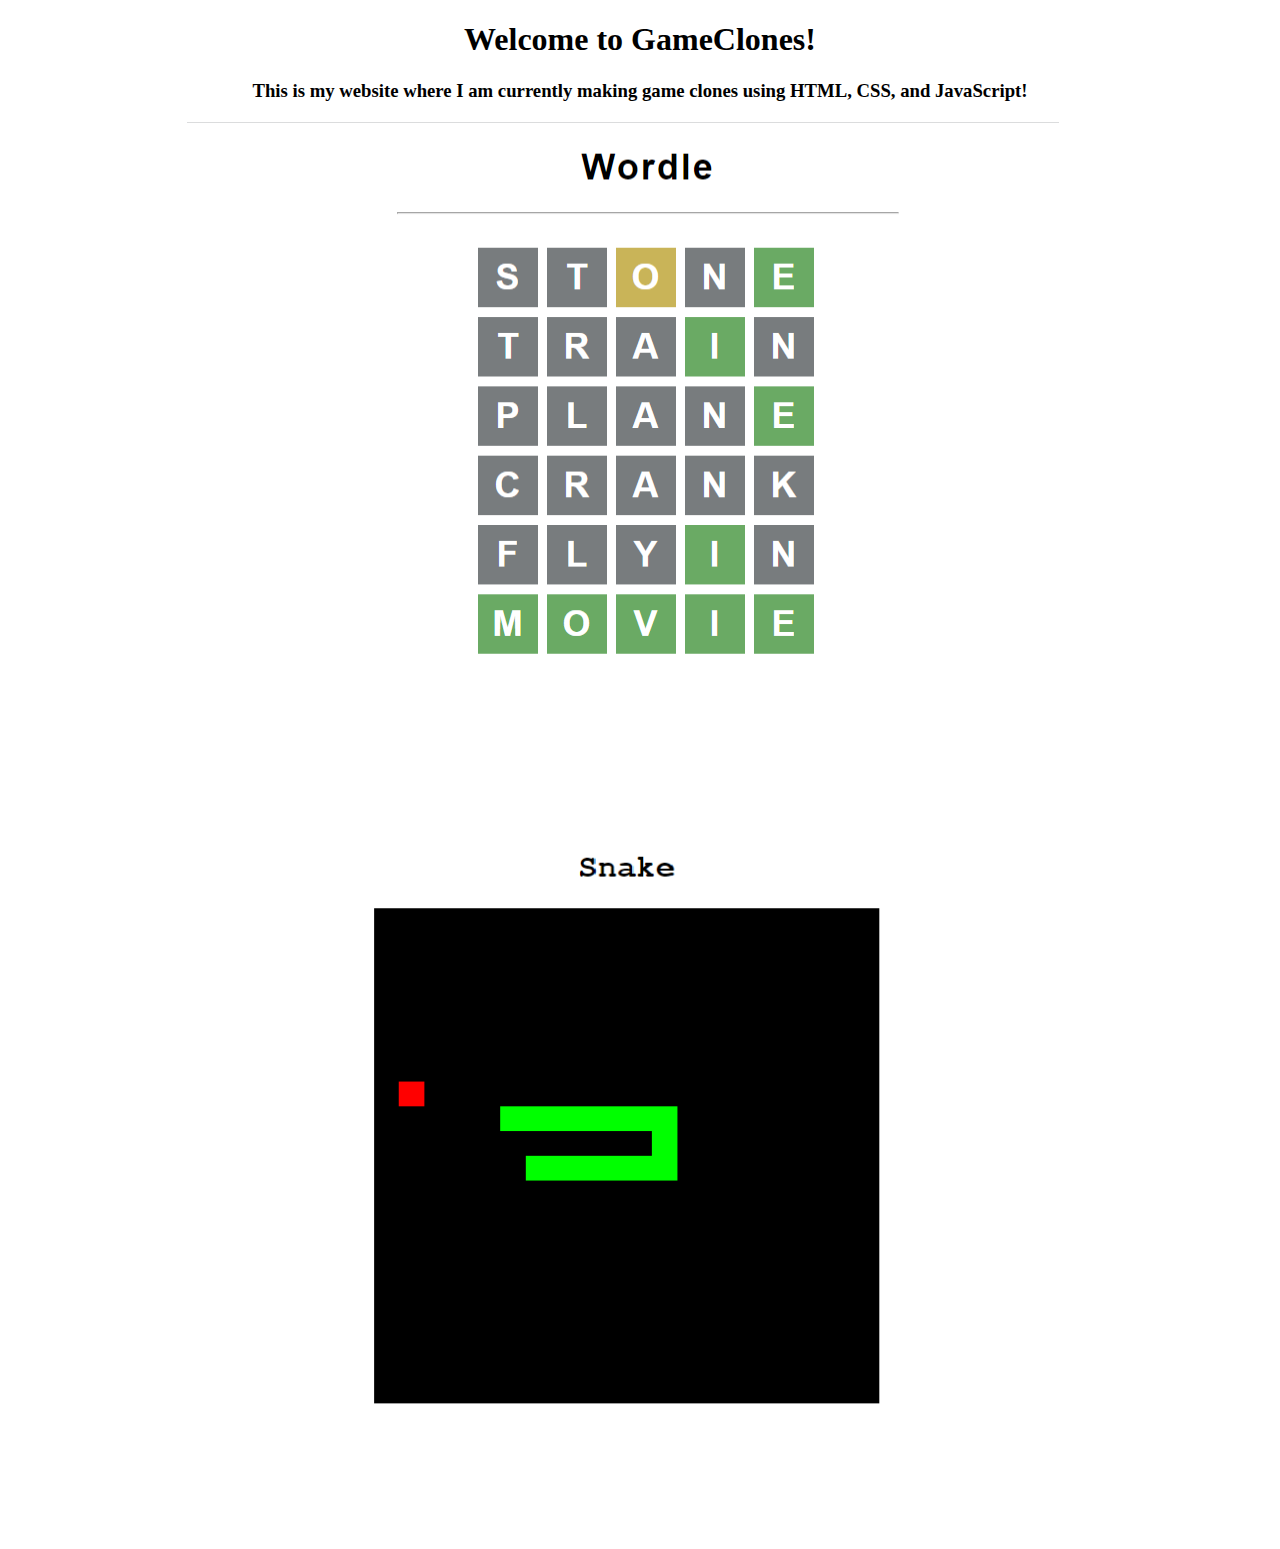
==== index.html @ f19f1794 "Add files via upload" ====
<!DOCTYPE html>
<html>
    <head>
        <title>gameclones.com</title>
    </head>
    <body>
        <div style="text-align: center">
        <h1>Welcome to GameClones!</h1>
        <h3>This is my website where I am currently making game clones using HTML, CSS, and JavaScript!</h3>
        <a href="file:///C:/Users/jeffj/Dropbox/My%20PC%20(MSI)/Desktop/gameswebsite/wordle.html"><img src="wordlecover.png" width="907" height="706" alt="Cover image"></a>
        <a href="file:///C:/Users/jeffj/Dropbox/My%20PC%20(MSI)/Desktop/gameswebsite/snake.html"><img src="snakecover.png" width="907" height="706" alt="Cover image"></a>
        </div>
    </body>
</html>
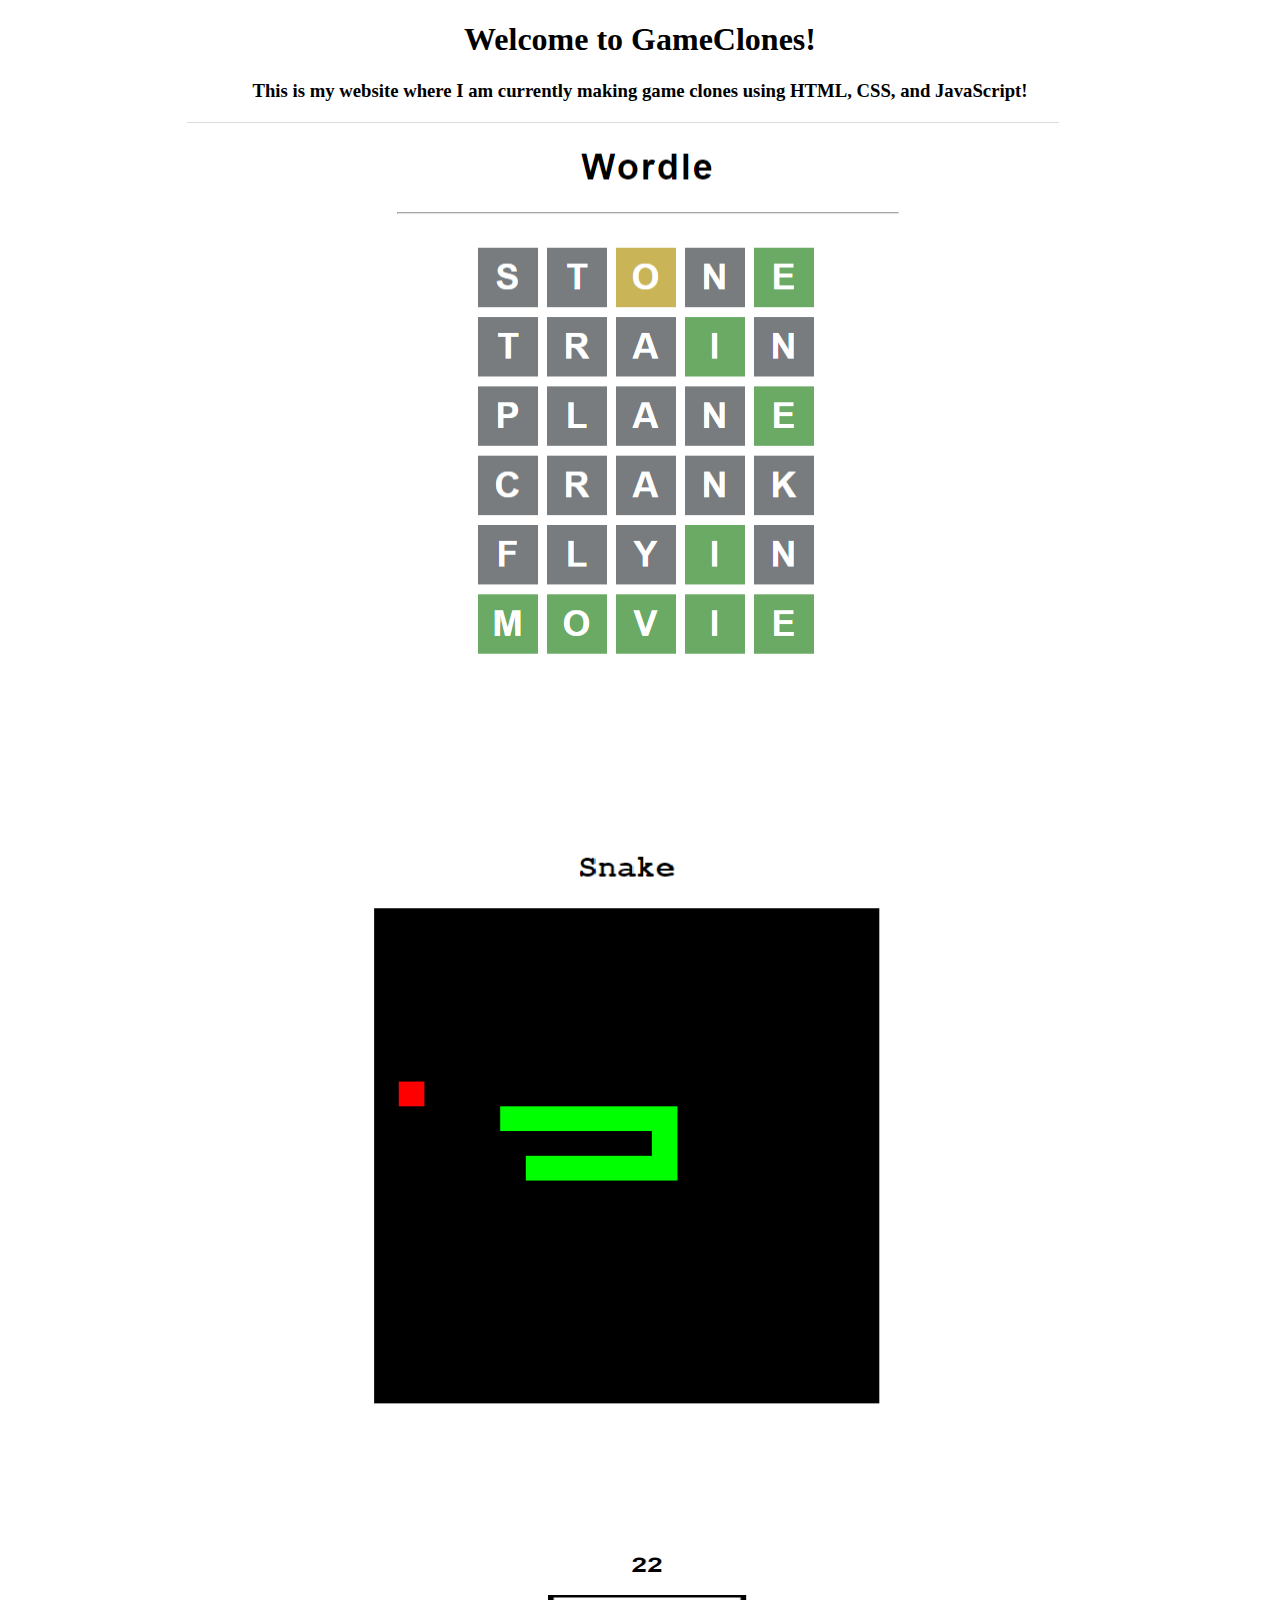
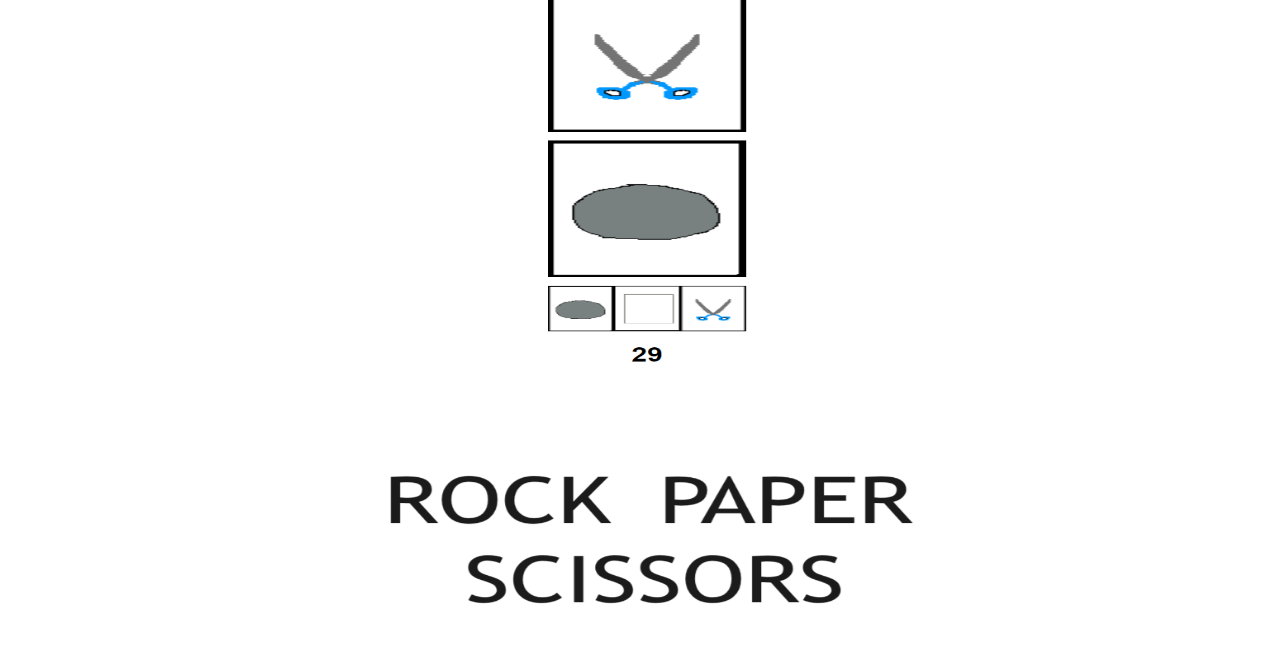
==== commit 9def69b4: "Add files via upload" ====
--- a/index.html
+++ b/index.html
@@ -7,8 +7,9 @@
         <div style="text-align: center">
         <h1>Welcome to GameClones!</h1>
         <h3>This is my website where I am currently making game clones using HTML, CSS, and JavaScript!</h3>
-        <a href="file:///C:/Users/jeffj/Dropbox/My%20PC%20(MSI)/Desktop/gameswebsite/wordle.html"><img src="wordlecover.png" width="907" height="706" alt="Cover image"></a>
-        <a href="file:///C:/Users/jeffj/Dropbox/My%20PC%20(MSI)/Desktop/gameswebsite/snake.html"><img src="snakecover.png" width="907" height="706" alt="Cover image"></a>
+        <a href="./wordle"><img src="wordlecover.png" width="907" height="706" alt="Cover image"></a>
+        <a href="./snake"><img src="snakecover.png" width="907" height="706" alt="Cover image"></a>
+        <a href="./rps"><img src="rpscover.png" width="907" height="706" alt="Cover image"></a>
         </div>
     </body>
 </html>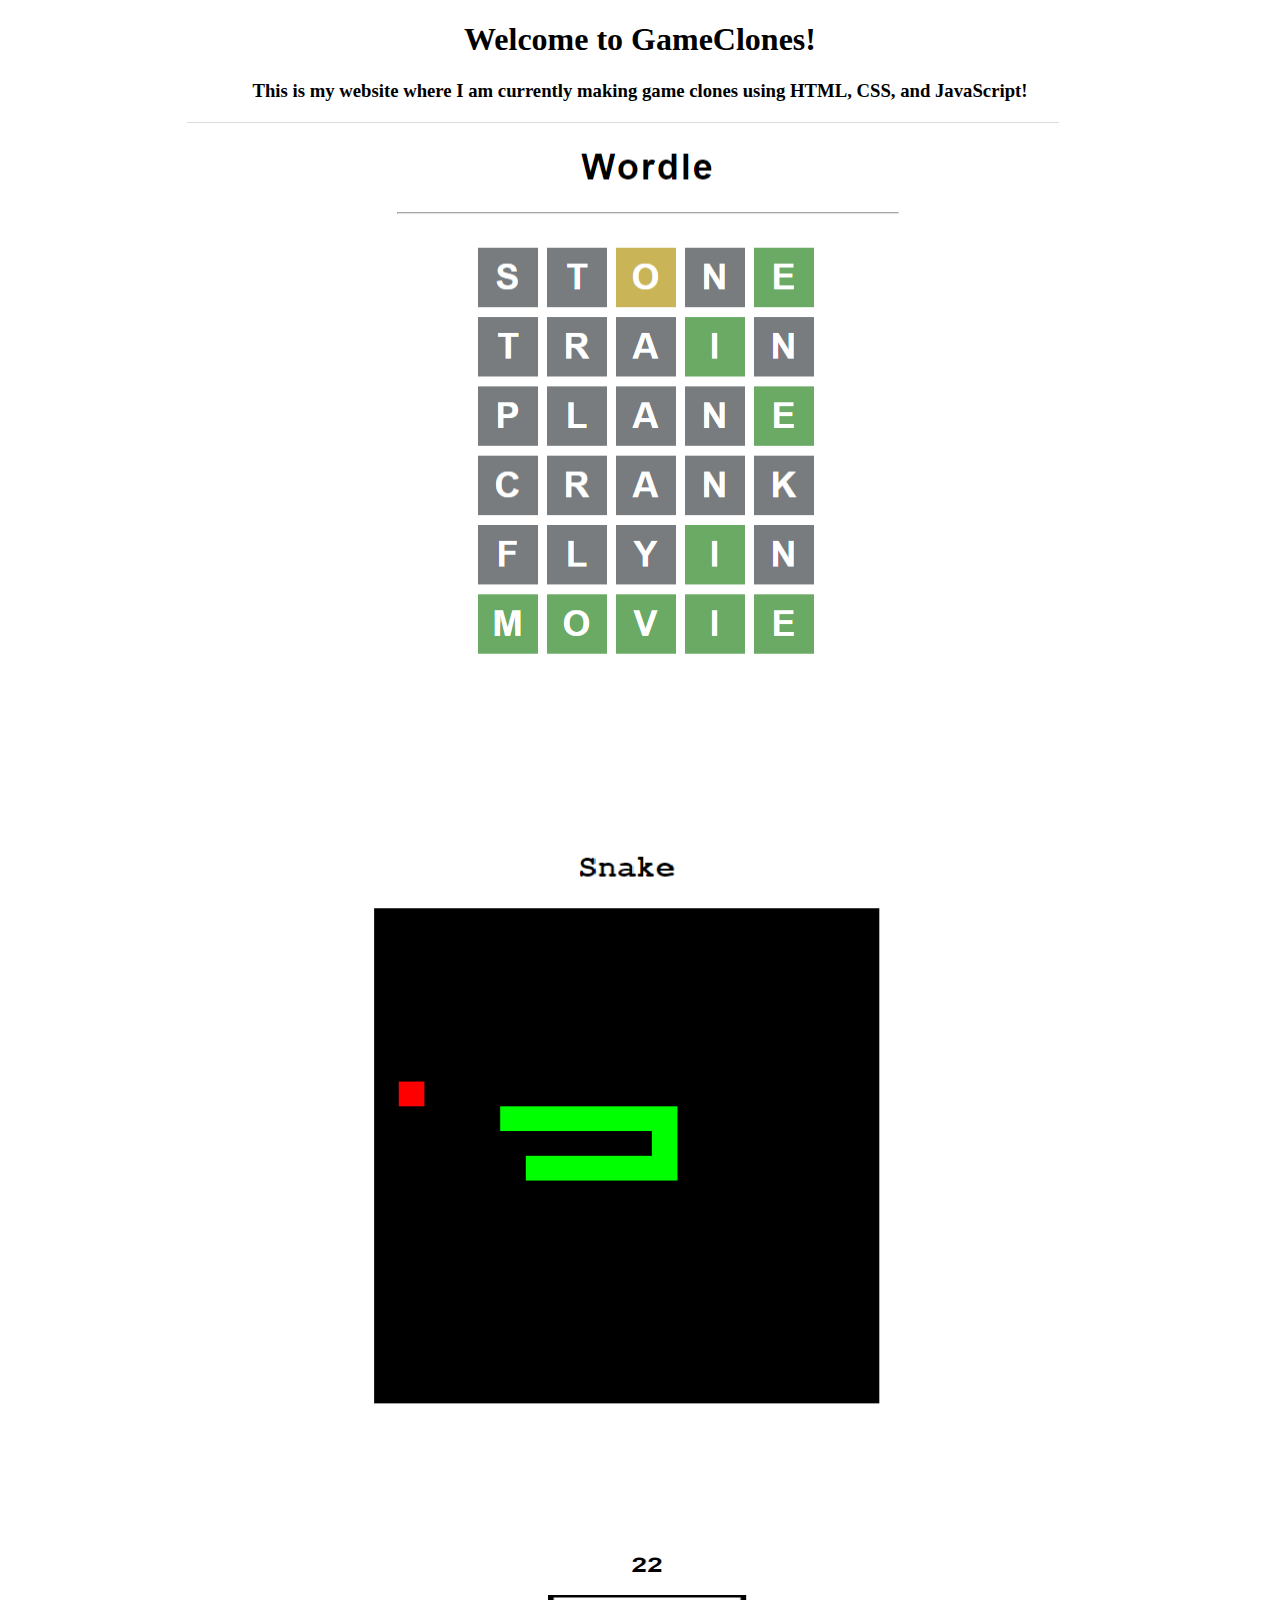
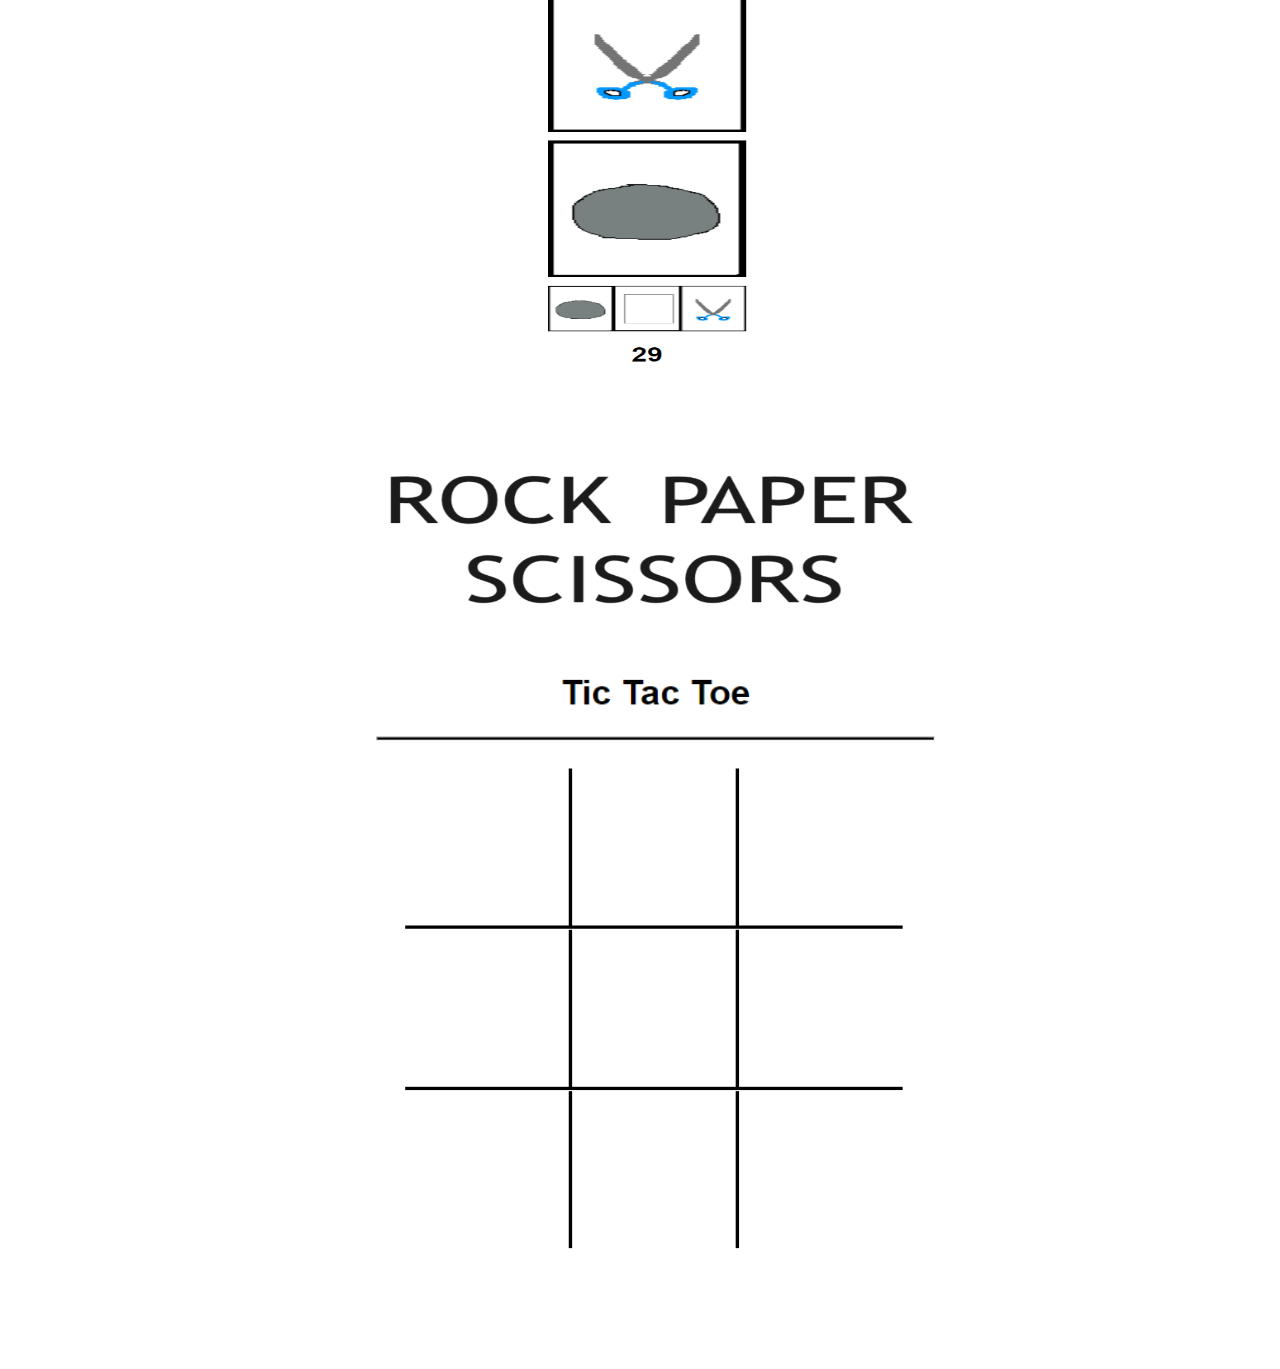
==== commit 6e886110: "Add files via upload" ====
--- a/index.html
+++ b/index.html
@@ -10,6 +10,7 @@
         <a href="./wordle"><img src="wordlecover.png" width="907" height="706" alt="Cover image"></a>
         <a href="./snake"><img src="snakecover.png" width="907" height="706" alt="Cover image"></a>
         <a href="./rps"><img src="rpscover.png" width="907" height="706" alt="Cover image"></a>
+        <a href="./tictactoe"><img src="tictactoecover.png" width="907" height="706" alt="Cover image"></a>
         </div>
     </body>
 </html>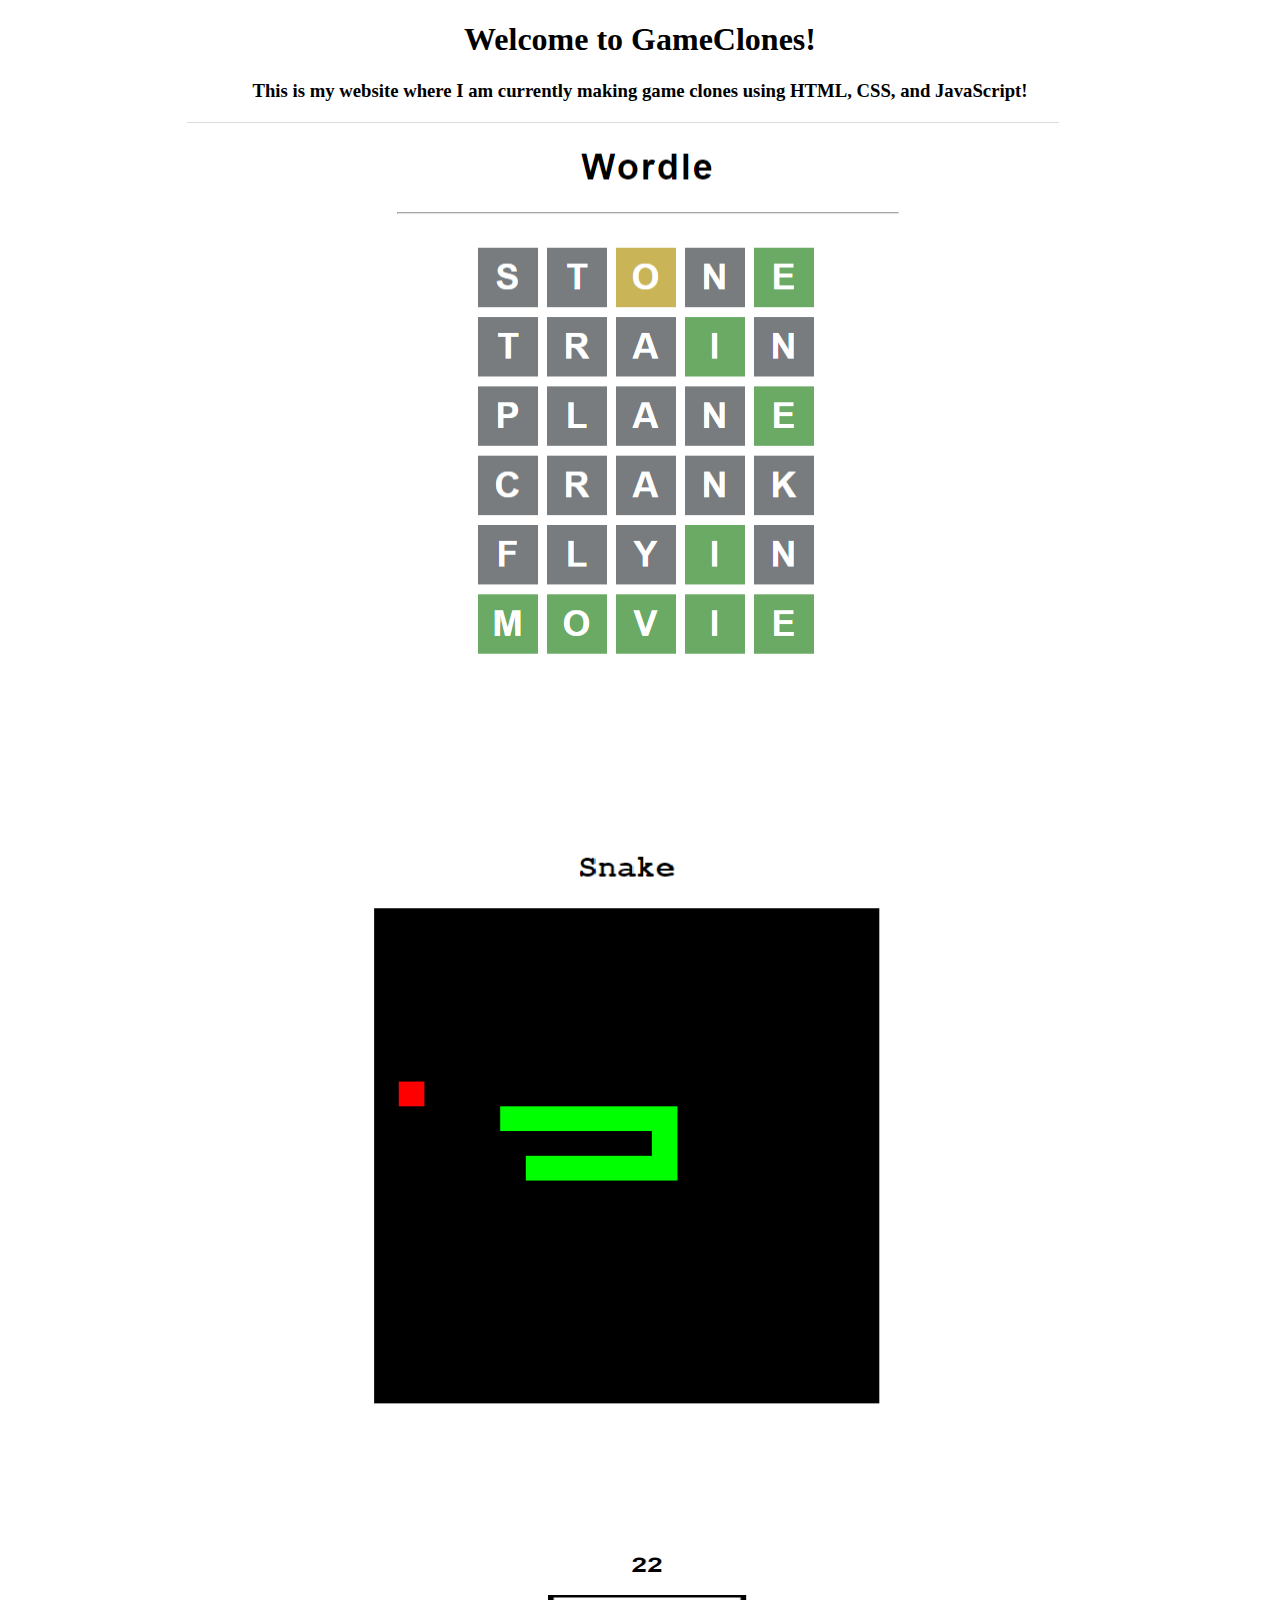
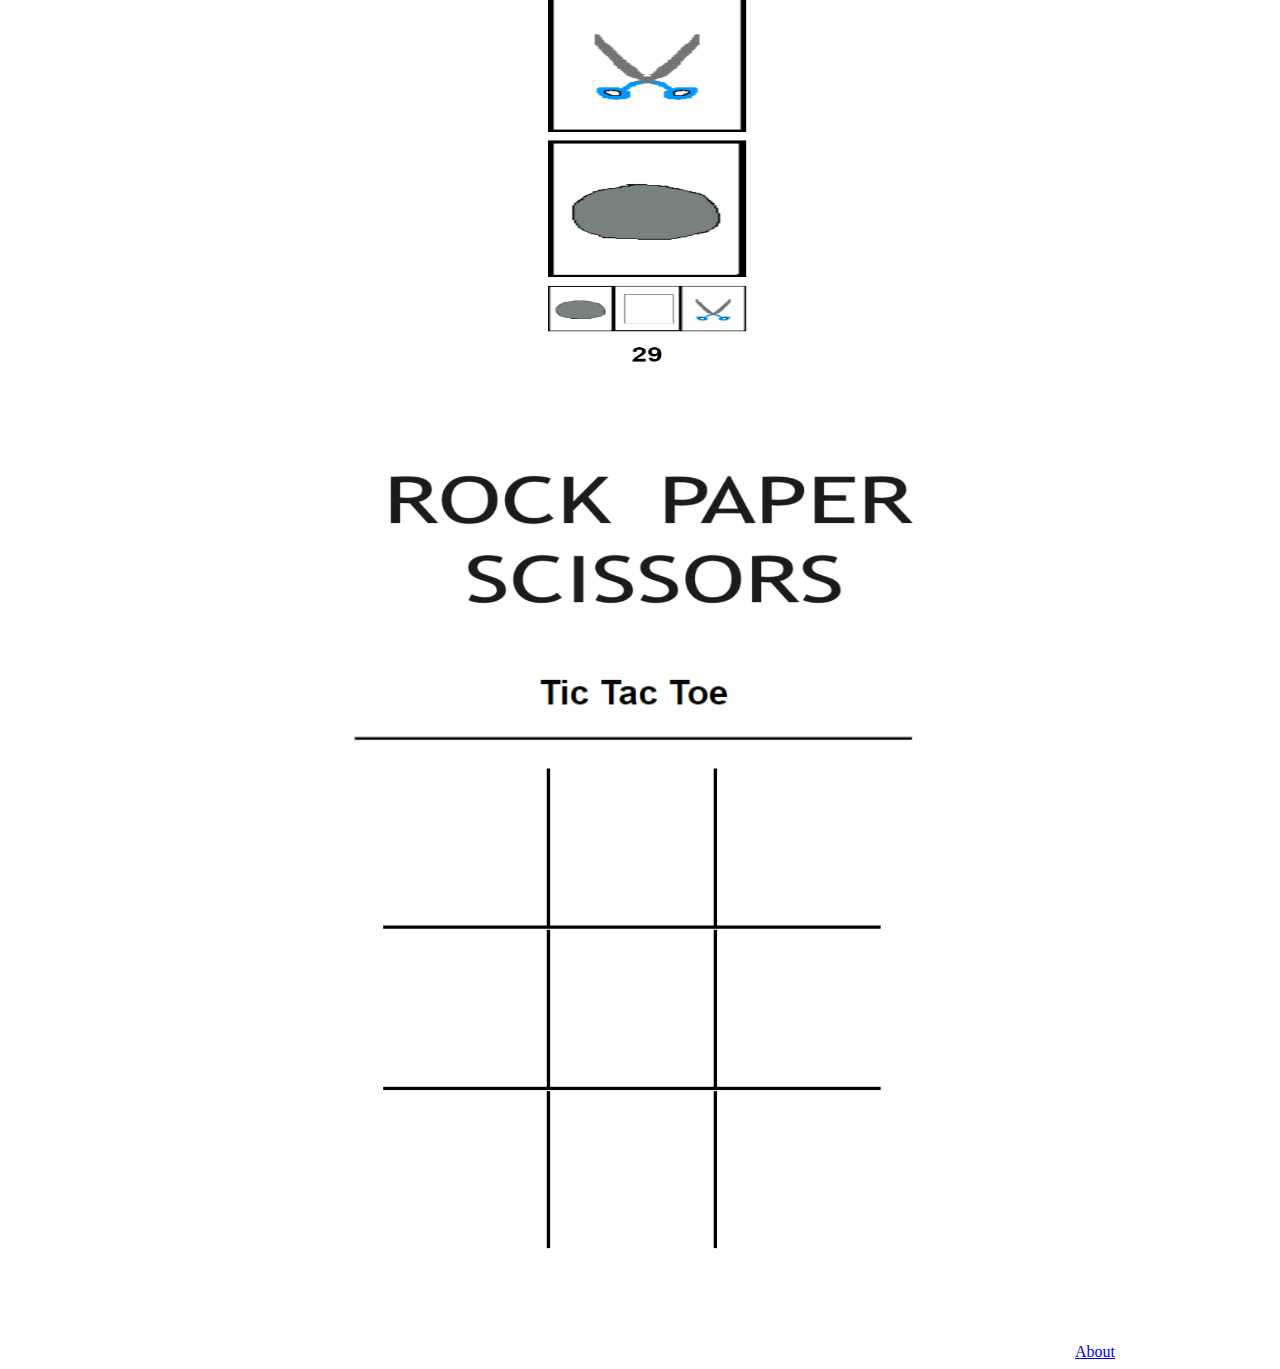
==== commit 2da9e349: "Add files via upload" ====
--- a/index.html
+++ b/index.html
@@ -7,10 +7,13 @@
         <div style="text-align: center">
         <h1>Welcome to GameClones!</h1>
         <h3>This is my website where I am currently making game clones using HTML, CSS, and JavaScript!</h3>
+        <div style="border: 3px">
         <a href="./wordle"><img src="wordlecover.png" width="907" height="706" alt="Cover image"></a>
         <a href="./snake"><img src="snakecover.png" width="907" height="706" alt="Cover image"></a>
         <a href="./rps"><img src="rpscover.png" width="907" height="706" alt="Cover image"></a>
         <a href="./tictactoe"><img src="tictactoecover.png" width="907" height="706" alt="Cover image"></a>
+        <a href="./about">About</a>
         </div>
+      </div>
     </body>
 </html>